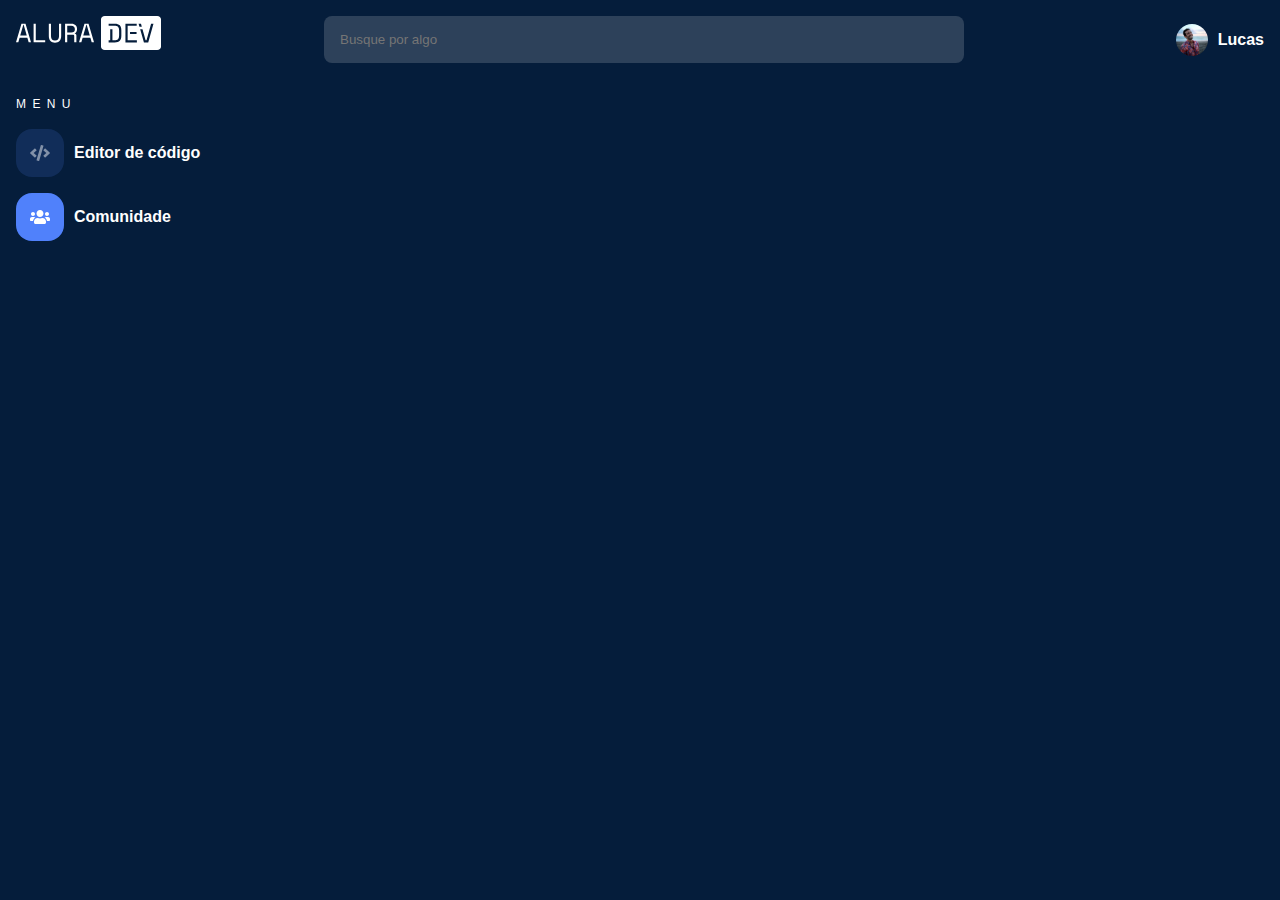
==== pages/comunidade.html @ 70be6b12 "Criando comunidade.html, alterando o nome das img, testando o codigo js" ====
<!DOCTYPE html>
<html lang="en">
<head>
    <meta charset="UTF-8">
    <meta name="viewport" content="width=device-width, initial-scale=1.0">
    <title>Comunidade | AluraDev</title>
    <link rel="stylesheet" href="../styles/style.css">
</head>
<body>
    <header class="header">
        <img src="../assets/Logo.svg">
        <input class="header_search" type="search" placeholder="Busque por algo" clear="false">
        <div class="header_icons">
            <img src="../assets/Lupa.svg" id="iconSearch">
            <img src="../assets/Menu.svg" id="buMenu">
        </div>
        <a target="_blank" class="menu_link header_perfil" href="https://github.com/lupesii">
            <img id="foto" src="../assets/Photo.svg">
            <label for="foto">Lucas</label>
        </a>
    </header>

    <main class="mainContainer">
        <nav class="menu" id="menu">
            <h1>MENU</h1>
            <a href="../index.html" class="menu_link">
                <img src="../assets/icone-editor-desactive.svg" alt="Editor de Código">
                <p>Editor de código</p>
            </a>
        
            <a href="#" class="menu_link">
                <img src="../assets/icone-comunidade-active.svg" alt="Comunidade">
                <p>Comunidade</p>
            </a>

            <hr>
                
            <a target="_blank" class="menu_link menu_user" href="https://github.com/lupesii">
                <img id="foto" src="../assets/Photo.svg">
                <label for="foto">Lucas</label>
            </a>
        </nav>
    </main>

    <script src="../script/menu.js"></script>
</body>
</html>
---- styles/style.css ----
@import url(editor.css);
@import url(projeto.css);
@import url(menu.css);

:root{
    --branco: white;
    --preto: black;
    --fundo-cor: #051D3B;
    --cinza: #2d415a;
    --cor-botao: #5081FB14;
    --cor-botao2: #5081FB;
    --mac-red: #FF5F56;
    --mac-yellow: #FFBD2E;
    --mac-green: #27C93F;
    --border-radius: 0.5rem;
    --box-shadow: 0 1rem 1.5rem rgba(0, 0, 0, 0.24);

    --font-principal: "Inter", sans-serif;
    --font-secundaria: "Roboto Mono", monospace;
}

*{
    box-sizing: border-box;
    margin: 0;
    padding: 0;
}

body{
    background-color: var(--fundo-cor);
    font-family: var(--font-principal);
    font-weight: 700;
    color: var(--branco);
}

h1{
    font: normal 400 0.75rem var(--font-principal);
    letter-spacing: 0.4rem;
    text-transform: uppercase;
    line-height: 1.5;
}

h1,h2,h3,h4,h5,h6{
    margin-bottom: 1rem;
}

.header{
    display: flex;
    justify-content: space-between;
    padding: 1rem;
}

.header_perfil, .header_search{
    display: none;
}

.mainContainer{
    padding: 1rem;
    position: relative;
    overflow: hidden;
}

@media screen and (min-width:820px) {

    .header_search{
        display: block;
        width: 65vw !important;
        margin: 0 .25rem;
    }

    #iconSearch{
        display: none;
    }
}

@media screen and (min-width:1024px)  {

    .header{
        display: grid;
        grid-template-columns: 20vw 50vw 20vw;
        justify-content: space-between;
    }

    .header_icons{
        display: none;
    }

    .header_perfil{
        justify-self: end;
        display: flex;
        margin-bottom: 0;
    }

    .header_search{
        width: 50vw !important;
    }

    .mainContainer{
        display: grid;
        grid-template-columns: 20vw 50vw 20vw;
        justify-content: space-between;
    }
}
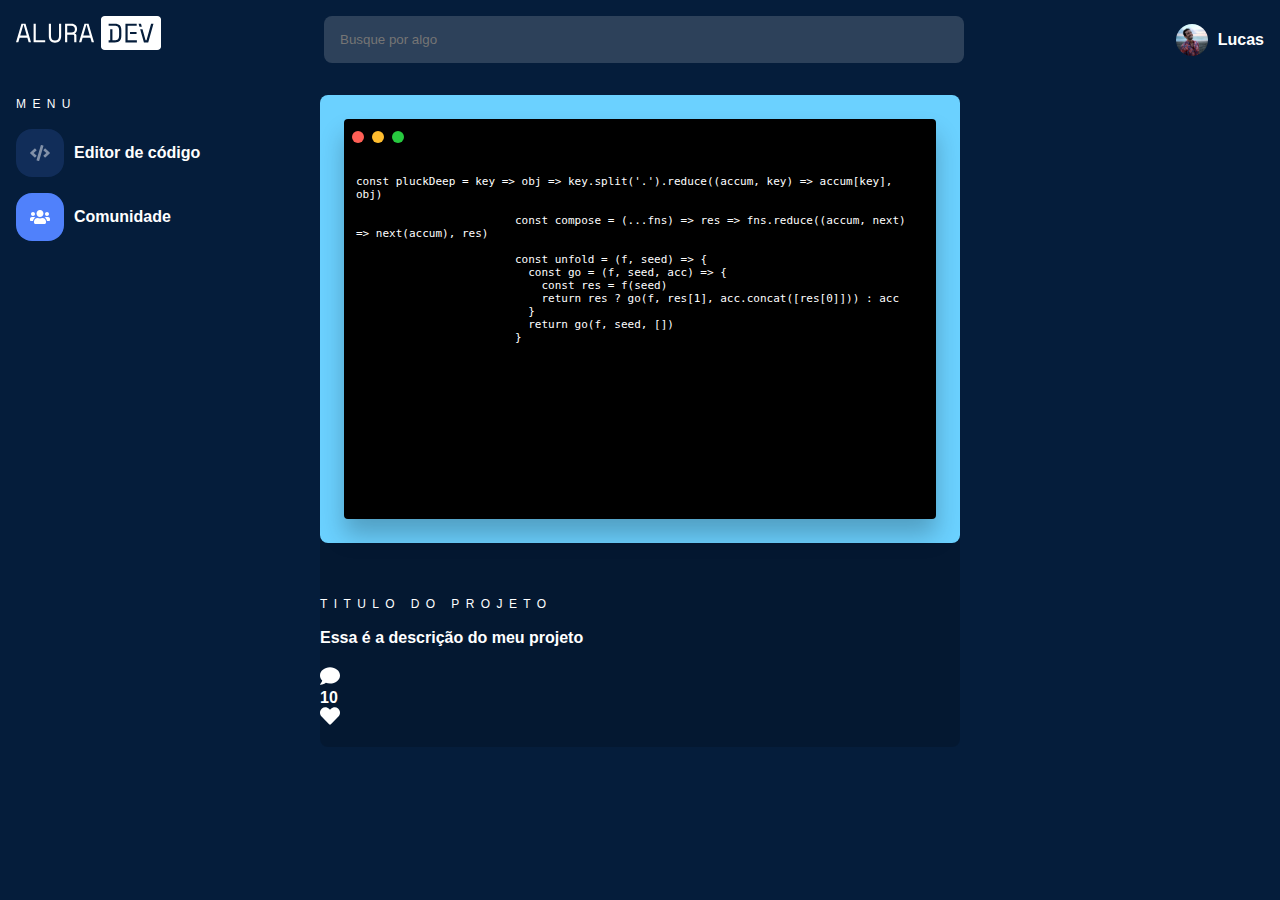
==== commit a282c8d2: "Começando a parte de projetos na comunidade.html" ====
--- a/pages/comunidade.html
+++ b/pages/comunidade.html
@@ -3,8 +3,8 @@
 <head>
     <meta charset="UTF-8">
     <meta name="viewport" content="width=device-width, initial-scale=1.0">
+    <link rel="stylesheet" href="../styles/style.css">
     <title>Comunidade | AluraDev</title>
-    <link rel="stylesheet" href="../styles/style.css">
 </head>
 <body>
     <header class="header">
@@ -23,12 +23,12 @@
     <main class="mainContainer">
         <nav class="menu" id="menu">
             <h1>MENU</h1>
-            <a href="../index.html" class="menu_link">
+            <a href="../index.html" class="menu_link btn-inativo">
                 <img src="../assets/icone-editor-desactive.svg" alt="Editor de Código">
                 <p>Editor de código</p>
             </a>
         
-            <a href="#" class="menu_link">
+            <a href="#" class="menu_link btn-ativo">
                 <img src="../assets/icone-comunidade-active.svg" alt="Comunidade">
                 <p>Comunidade</p>
             </a>
@@ -40,6 +40,59 @@
                 <label for="foto">Lucas</label>
             </a>
         </nav>
+
+        <div class="area-projetos-criados">
+            <div class="projeto-criado">
+                <div class="editorContainer" id="editorContainer">
+                    <code class="code_editor code_editor-comunidade" contenteditable="true" aria-label="editor">const pluckDeep = key => obj => key.split('.').reduce((accum, key) => accum[key], obj)
+
+                        const compose = (...fns) => res => fns.reduce((accum, next) => next(accum), res)
+                        
+                        const unfold = (f, seed) => {
+                          const go = (f, seed, acc) => {
+                            const res = f(seed)
+                            return res ? go(f, res[1], acc.concat([res[0]])) : acc
+                          }
+                          return go(f, seed, [])
+                        }
+                    </code>
+                    <div class="dots">
+                        <span class="dot dot--red"></span>
+                        <span class="dot dot--yellow"></span>
+                        <span class="dot dot--green"></span>
+                    </div>
+                    
+                </div>
+                <div class="projeto__descricao">
+                    <h1 class="projeto__titulo-do-projeto">Titulo do projeto</h1>
+                    <p class="projeto__descricao-do-projeto">
+                        Essa é a descrição do meu projeto
+                    </p>
+                </div>
+                <div class="projeto__interacao">
+                    <div class="projeto__interacao-itens">
+                        <div class="projeto__interacao-itens-item">
+                            <img src="../assets/icone-coments.svg" alt="Ícone comentario">
+                            <p>
+                                10
+                            </p>
+                        </div>
+                        <div class="projeto__interacao-itens-item">
+                            <img src="../assets/icone-likes.svg" alt="Ícone likes">
+                            <p>
+
+                            </p>
+                        </div>
+                    </div>
+                    <div class="projeto__interacao-usuario">
+                        <img src="" alt="">
+                        <p>
+                            
+                        </p>
+                    </div>
+                </div>
+            </div>
+        </div>
     </main>
 
     <script src="../script/menu.js"></script>
--- a/styles/style.css
+++ b/styles/style.css
@@ -1,6 +1,7 @@
 @import url(editor.css);
 @import url(projeto.css);
 @import url(menu.css);
+@import url(areaProjetos.css);
 
 :root{
     --branco: white;
@@ -9,6 +10,8 @@
     --cinza: #2d415a;
     --cor-botao: #5081FB14;
     --cor-botao2: #5081FB;
+    --cor-btn-inativo-hover: #5081FB29;
+    --cor-btn-ativo-hover: #7BA4FC;
     --mac-red: #FF5F56;
     --mac-yellow: #FFBD2E;
     --mac-green: #27C93F;
@@ -18,6 +21,7 @@
     --font-principal: "Inter", sans-serif;
     --font-secundaria: "Roboto Mono", monospace;
 }
+
 
 *{
     box-sizing: border-box;
